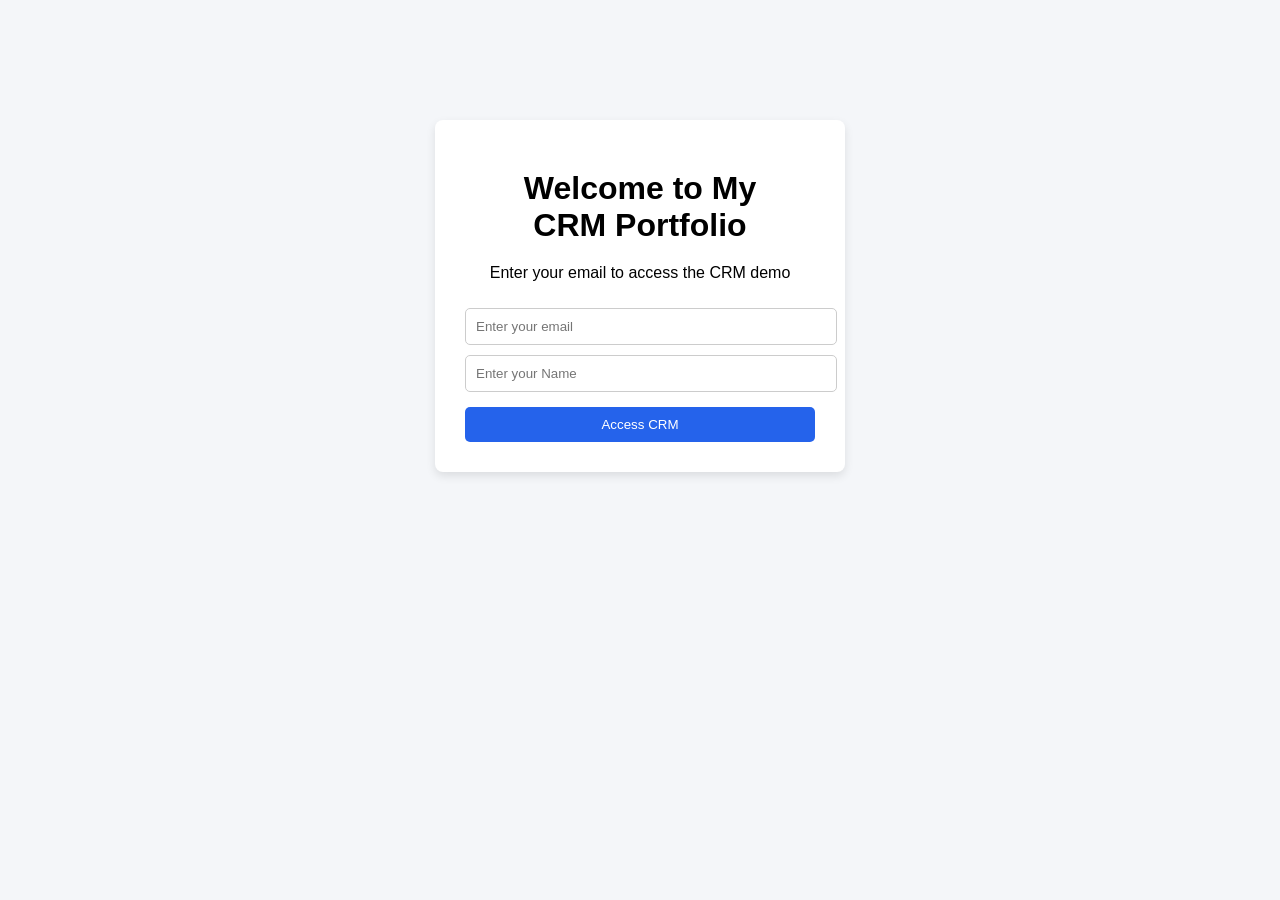
==== index.html @ 477eb2d5 "Add hidden input for redirect after form submission" ====
<!DOCTYPE html>
<html>
<head>

<title>Samking CRM Portfolio</title>

<link rel="stylesheet" href="style.css">

</head>

<body>

<div class="gate">

<h1>Welcome to My CRM Portfolio</h1>

<p>Enter your email to access the CRM demo</p>

<form action="https://formspree.io/f/xaqdgorb" method="POST">

<input type="email" name="email" placeholder="Enter your email" required>

 <input type="hidden" name="_next" value="dashboard.html">

<input type="Name" name="Name" placeholder="Enter your Name" required>

<button type="submit">Access CRM</button>

</form>

</div>

</body>

</html>
---- style.css ----
body{
font-family:Arial, sans-serif;
background:#f4f6f9;
margin:0;
padding:0;
}

nav{
background:#111;
padding:15px;
}

nav a{
color:white;
margin-right:20px;
text-decoration:none;
font-weight:bold;
}

h1{
margin:20px;
}

.gate{
width:350px;
margin:120px auto;
background:white;
padding:30px;
border-radius:8px;
box-shadow:0 4px 10px rgba(0,0,0,0.1);
text-align:center;
}

input{
width:100%;
padding:10px;
margin-top:10px;
border:1px solid #ccc;
border-radius:5px;
}

button{
width:100%;
padding:10px;
margin-top:15px;
background:#2563eb;
color:white;
border:none;
border-radius:5px;
cursor:pointer;
}

button:hover{
background:#1d4ed8;
}

.cards{
display:flex;
gap:20px;
margin:20px;
}

.card{
background:white;
padding:20px;
border-radius:8px;
box-shadow:0 2px 5px rgba(0,0,0,0.1);
}

table{
width:100%;
background:white;
border-collapse:collapse;
margin:20px;
}

th,td{
padding:10px;
border:1px solid #ddd;
}

.pipeline{
display:flex;
gap:20px;
margin:20px;
}

.stage{
background:white;
padding:20px;
width:200px;
border-radius:6px;
}

.flow{
display:flex;
gap:20px;
margin:20px;
}

.box{
background:white;
padding:20px;
border-radius:6px;
}

.plans{
display:flex;
gap:20px;
margin:20px;
}

.plan{
background:white;
padding:20px;
width:200px;
border-radius:6px;
box-shadow:0 2px 5px rgba(0,0,0,0.1);
}
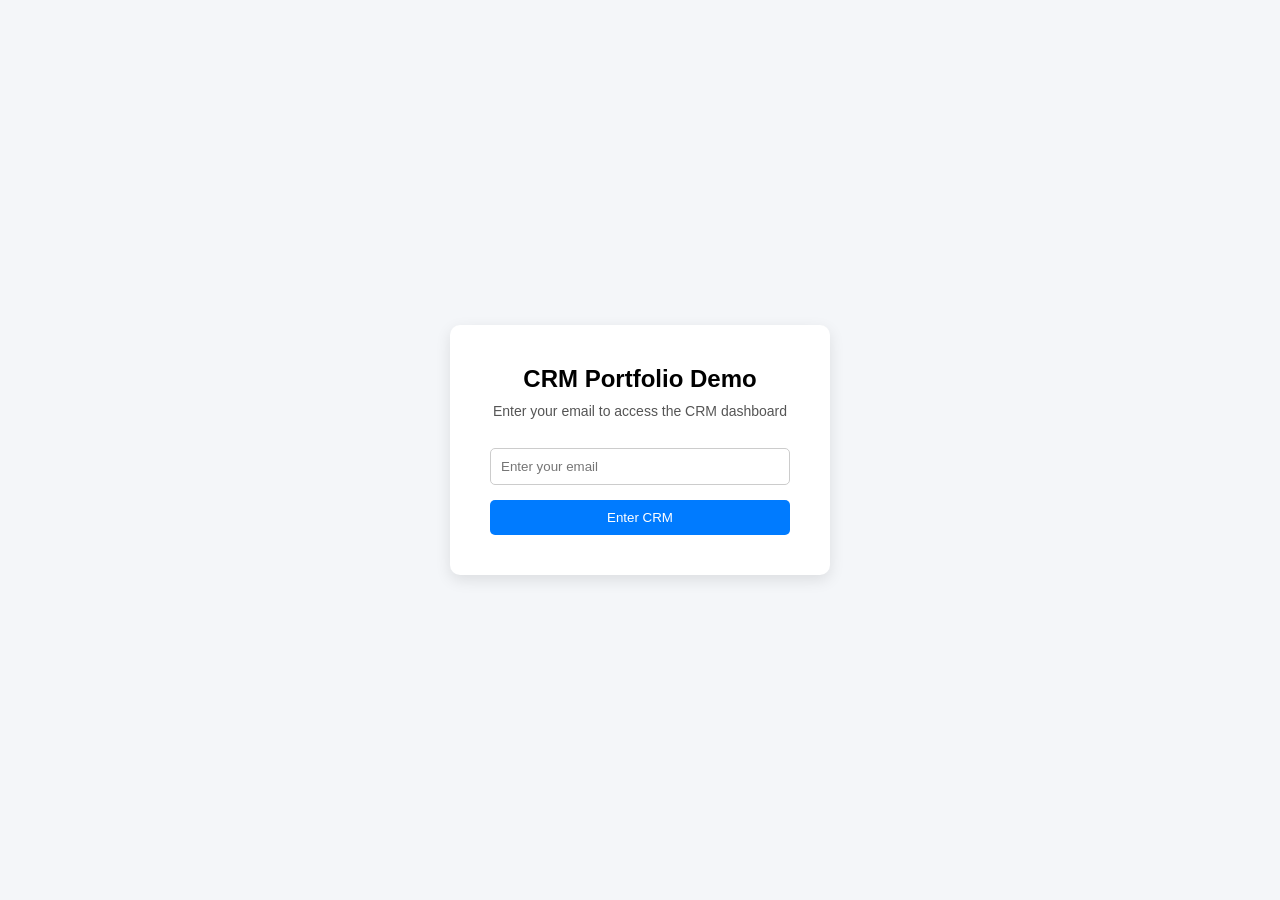
==== commit 39eec5bf: "Refactor index.html for improved structure and styling" ====
--- a/index.html
+++ b/index.html
@@ -1,35 +1,105 @@
 <!DOCTYPE html>
-<html>
+<html lang="en">
 <head>
-
-<title>Samking CRM Portfolio</title>
+<meta charset="UTF-8">
+<meta name="viewport" content="width=device-width, initial-scale=1.0">
+<title>CRM Portfolio Demo</title>
 
 <link rel="stylesheet" href="style.css">
 
+<style>
+body{
+  font-family: Arial, sans-serif;
+  background:#f4f6f9;
+  display:flex;
+  align-items:center;
+  justify-content:center;
+  height:100vh;
+  margin:0;
+}
+
+.container{
+  background:white;
+  padding:40px;
+  border-radius:10px;
+  box-shadow:0 5px 15px rgba(0,0,0,0.1);
+  text-align:center;
+  width:300px;
+}
+
+h2{
+  margin:0;
+}
+
+p{
+  margin-top:10px;
+  font-size:14px;
+  color:#555;
+}
+
+input{
+  width:100%;
+  padding:10px;
+  margin-top:15px;
+  border:1px solid #ccc;
+  border-radius:5px;
+  box-sizing:border-box;
+}
+
+button{
+  margin-top:15px;
+  width:100%;
+  padding:10px;
+  background:#007bff;
+  color:white;
+  border:none;
+  border-radius:5px;
+  cursor:pointer;
+}
+
+button:hover{
+  background:#0056b3;
+}
+</style>
+
 </head>
-
 <body>
 
-<div class="gate">
+<div class="container">
 
-<h1>Welcome to My CRM Portfolio</h1>
+<h2>CRM Portfolio Demo</h2>
+<p>Enter your email to access the CRM dashboard</p>
 
-<p>Enter your email to access the CRM demo</p>
-
-<form action="https://formspree.io/f/xaqdgorb" method="POST">
+<form id="leadForm" action="https://formspree.io/f/xaqdgorb" method="POST">
 
 <input type="email" name="email" placeholder="Enter your email" required>
 
- <input type="hidden" name="_next" value="dashboard.html">
-
-<input type="Name" name="Name" placeholder="Enter your Name" required>
-
-<button type="submit">Access CRM</button>
+<button type="submit">Enter CRM</button>
 
 </form>
 
 </div>
 
+<script>
+const form = document.getElementById("leadForm");
+
+form.addEventListener("submit", async function(event) {
+  event.preventDefault();
+
+  const data = new FormData(form);
+
+  await fetch(form.action,{
+    method:"POST",
+    body:data,
+    headers:{
+      'Accept':'application/json'
+    }
+  });
+
+  // Redirect after successful submission
+  window.location.href="dashboard.html";
+});
+</script>
+
 </body>
-
 </html>
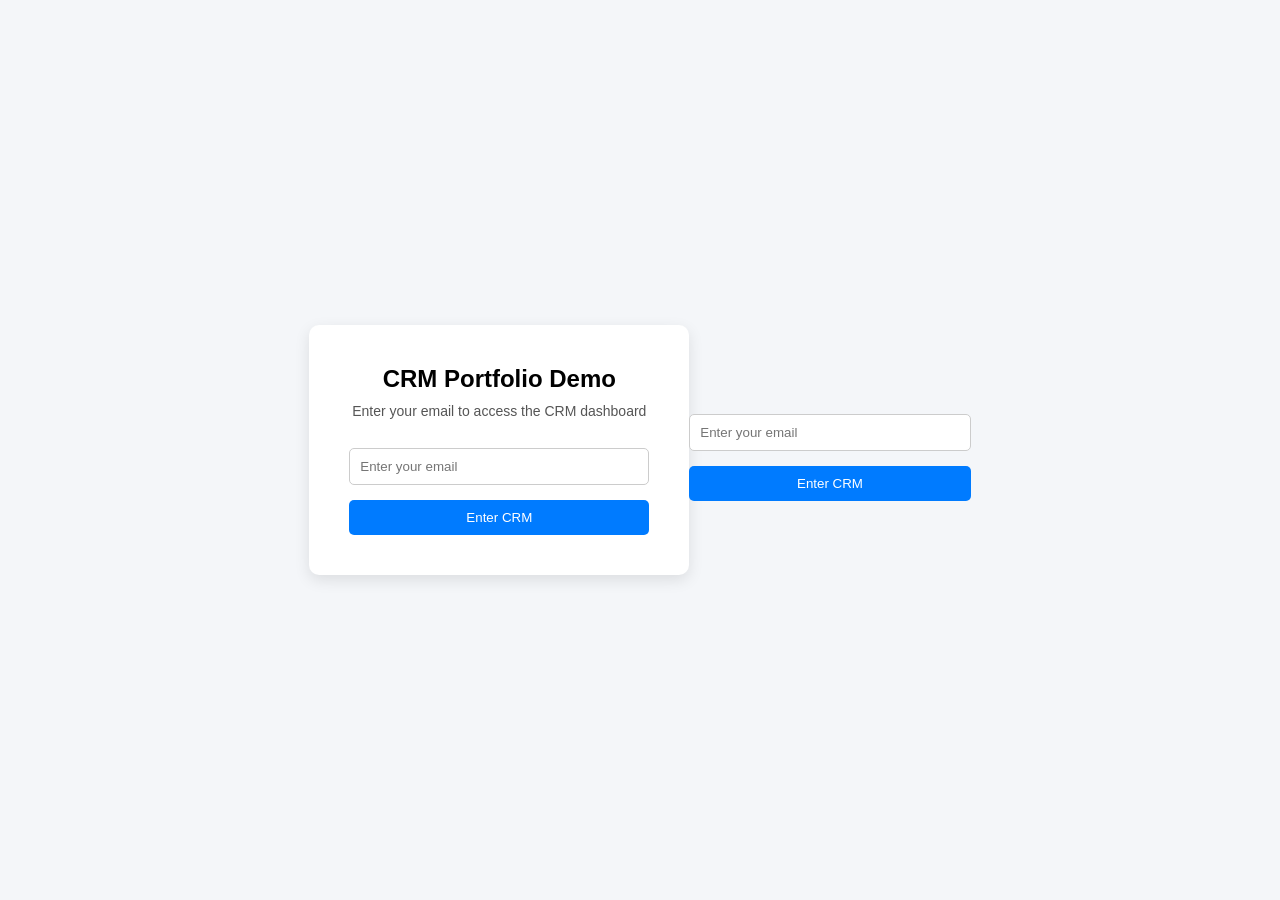
==== commit a09f0eba: "Modify lead form submission logic Updated lead form submission to send email via fetch." ====
--- a/index.html
+++ b/index.html
@@ -80,24 +80,28 @@
 
 </div>
 
+<form id="leadForm">
+  <input type="email" name="email" placeholder="Enter your email" required>
+  <button type="submit">Enter CRM</button>
+</form>
+
 <script>
 const form = document.getElementById("leadForm");
 
 form.addEventListener("submit", async function(event) {
-  event.preventDefault();
+  event.preventDefault(); // stop default refresh
 
-  const data = new FormData(form);
+  const email = form.email.value;
 
-  await fetch(form.action,{
-    method:"POST",
-    body:data,
-    headers:{
-      'Accept':'application/json'
-    }
+  // send email via fetch
+  await fetch("https://formspree.io/f/xaqdgorb", {
+    method: "POST",
+    body: JSON.stringify({ email }),
+    headers: { 'Content-Type': 'application/json', 'Accept':'application/json' }
   });
 
-  // Redirect after successful submission
-  window.location.href="dashboard.html";
+  // redirect manually
+  window.location.href = "dashboard.html";
 });
 </script>
 
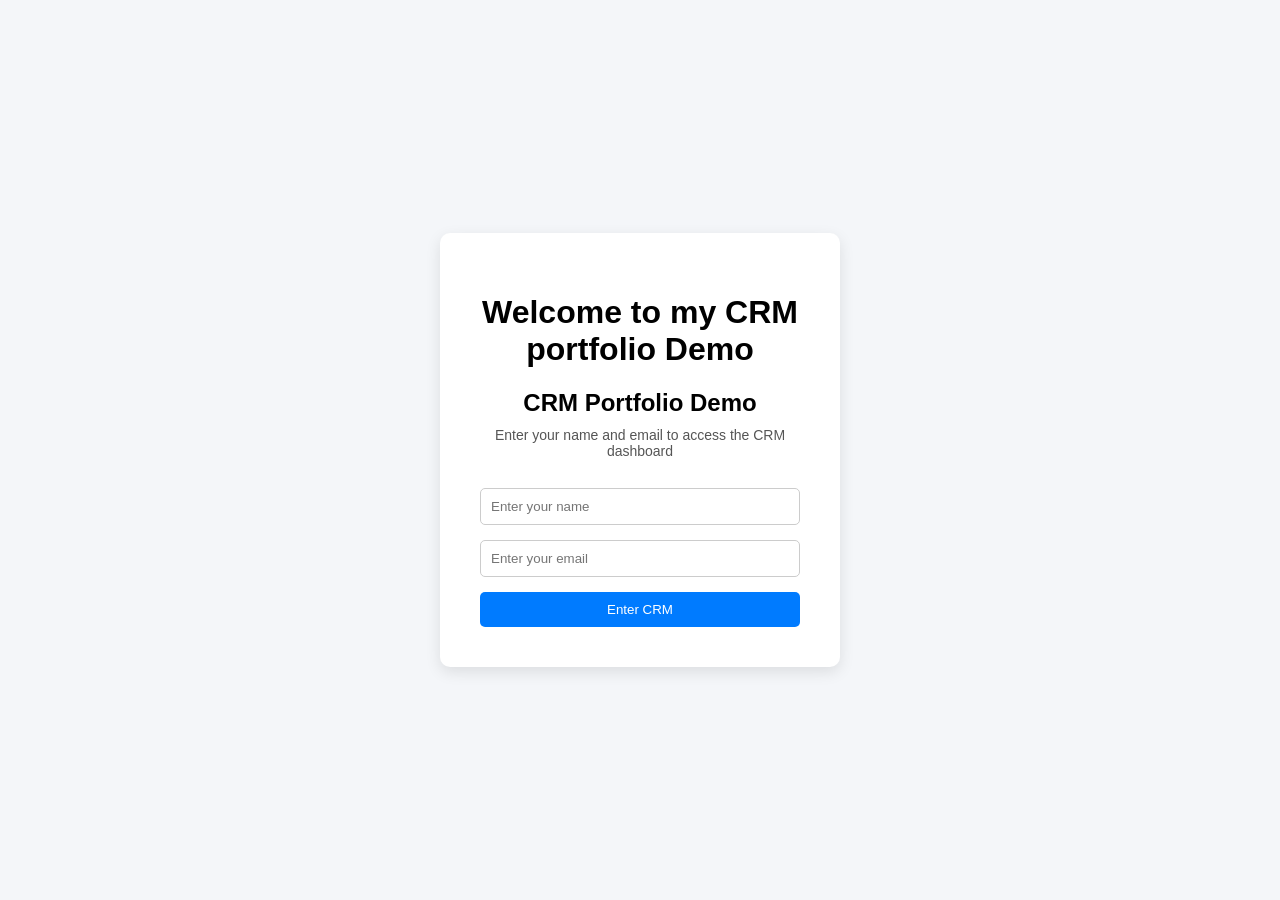
==== commit f440b063: "Enhance lead form with name input and submission handling Updated form to include name input and mod" ====
--- a/index.html
+++ b/index.html
@@ -4,9 +4,6 @@
 <meta charset="UTF-8">
 <meta name="viewport" content="width=device-width, initial-scale=1.0">
 <title>CRM Portfolio Demo</title>
-
-<link rel="stylesheet" href="style.css">
-
 <style>
 body{
   font-family: Arial, sans-serif;
@@ -17,26 +14,16 @@
   height:100vh;
   margin:0;
 }
-
 .container{
   background:white;
   padding:40px;
   border-radius:10px;
   box-shadow:0 5px 15px rgba(0,0,0,0.1);
   text-align:center;
-  width:300px;
+  width:320px;
 }
-
-h2{
-  margin:0;
-}
-
-p{
-  margin-top:10px;
-  font-size:14px;
-  color:#555;
-}
-
+h2{margin:0;}
+p{margin-top:10px;font-size:14px;color:#555;}
 input{
   width:100%;
   padding:10px;
@@ -45,7 +32,6 @@
   border-radius:5px;
   box-sizing:border-box;
 }
-
 button{
   margin-top:15px;
   width:100%;
@@ -56,51 +42,51 @@
   border-radius:5px;
   cursor:pointer;
 }
-
-button:hover{
-  background:#0056b3;
-}
+button:hover{background:#0056b3;}
 </style>
-
 </head>
 <body>
 
 <div class="container">
 
+<h1>Welcome to my CRM portfolio Demo</h1>
+  
 <h2>CRM Portfolio Demo</h2>
-<p>Enter your email to access the CRM dashboard</p>
+<p>Enter your name and email to access the CRM dashboard</p>
 
-<form id="leadForm" action="https://formspree.io/f/xaqdgorb" method="POST">
-
-<input type="email" name="email" placeholder="Enter your email" required>
-
-<button type="submit">Enter CRM</button>
-
+<form id="leadForm">
+  <input type="text" name="name" placeholder="Enter your name" required>
+  <input type="email" name="email" placeholder="Enter your email" required>
+  <button type="submit">Enter CRM</button>
 </form>
 
 </div>
 
-<form id="leadForm">
-  <input type="email" name="email" placeholder="Enter your email" required>
-  <button type="submit">Enter CRM</button>
-</form>
+<script>
+// If already submitted, go straight to dashboard
+if(localStorage.getItem("submitted") === "true"){
+  window.location.href = "dashboard.html";
+}
 
-<script>
 const form = document.getElementById("leadForm");
 
-form.addEventListener("submit", async function(event) {
-  event.preventDefault(); // stop default refresh
+form.addEventListener("submit", async function(event){
+  event.preventDefault();
 
+  const name = form.name.value;
   const email = form.email.value;
 
-  // send email via fetch
+  // send to Formspree
   await fetch("https://formspree.io/f/xaqdgorb", {
-    method: "POST",
-    body: JSON.stringify({ email }),
-    headers: { 'Content-Type': 'application/json', 'Accept':'application/json' }
+    method:"POST",
+    body: JSON.stringify({name, email}),
+    headers:{'Content-Type':'application/json','Accept':'application/json'}
   });
 
-  // redirect manually
+  // mark as submitted
+  localStorage.setItem("submitted","true");
+
+  // redirect
   window.location.href = "dashboard.html";
 });
 </script>
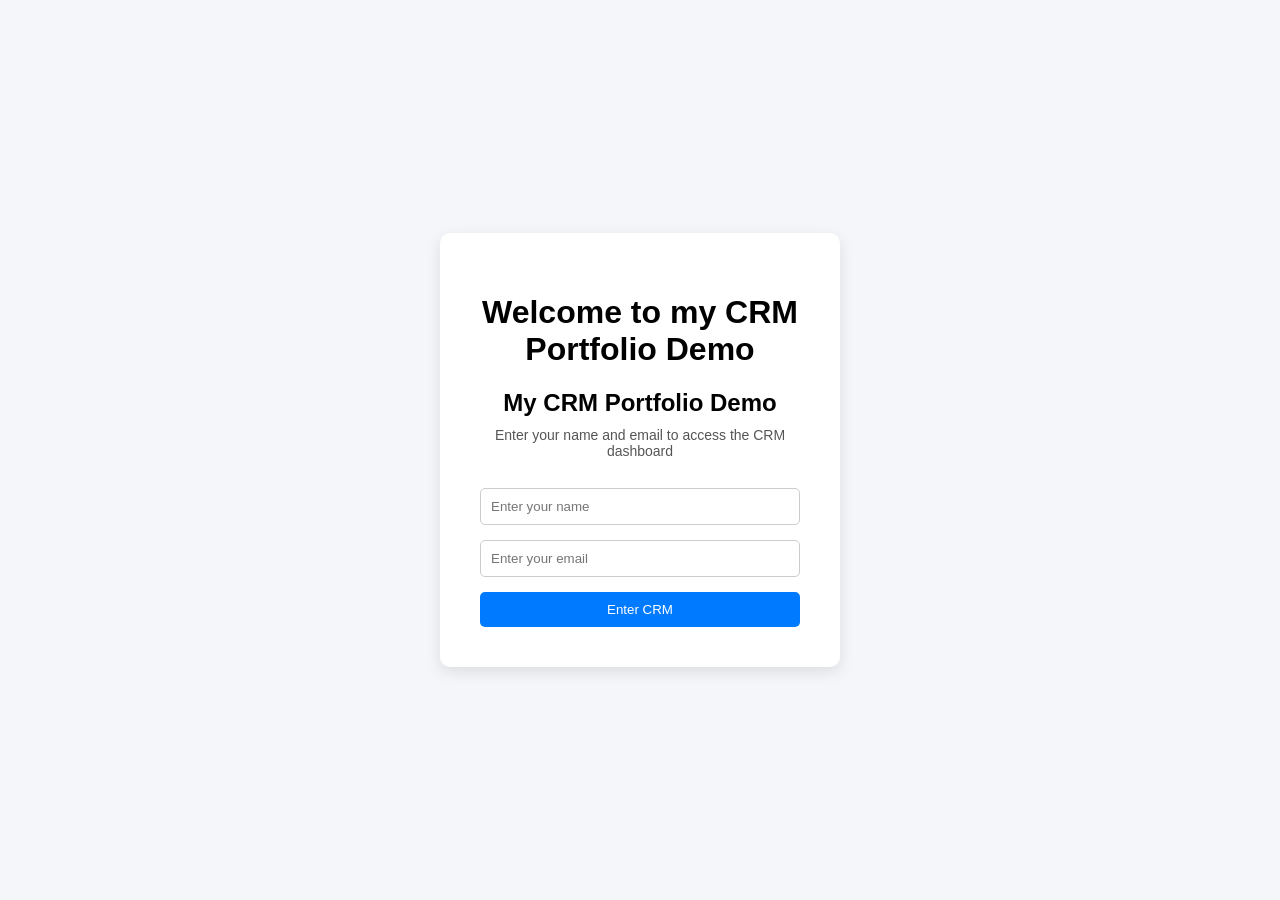
==== commit 3bd7ff85: "Refactor CRM form structure and submission logic" ====
--- a/index.html
+++ b/index.html
@@ -47,46 +47,44 @@
 </head>
 <body>
 
-<div class="container">
-
-<h1>Welcome to my CRM portfolio Demo</h1>
-  
-<h2>CRM Portfolio Demo</h2>
-<p>Enter your name and email to access the CRM dashboard</p>
-
-<form id="leadForm">
-  <input type="text" name="name" placeholder="Enter your name" required>
-  <input type="email" name="email" placeholder="Enter your email" required>
-  <button type="submit">Enter CRM</button>
-</form>
-
+<div class="container" id="formContainer" style="display:none;">
+  <h1>Welcome to my CRM Portfolio Demo</h1>
+  <h2>My CRM Portfolio Demo</h2>
+  <p>Enter your name and email to access the CRM dashboard</p>
+  <form id="leadForm">
+    <input type="text" name="name" placeholder="Enter your name" required>
+    <input type="email" name="email" placeholder="Enter your email" required>
+    <button type="submit">Enter CRM</button>
+  </form>
 </div>
 
 <script>
-// If already submitted, go straight to dashboard
+// Redirect immediately if already submitted
 if(localStorage.getItem("submitted") === "true"){
   window.location.href = "dashboard.html";
+} else {
+  // Show form if not submitted
+  document.getElementById("formContainer").style.display = "block";
 }
 
 const form = document.getElementById("leadForm");
-
 form.addEventListener("submit", async function(event){
   event.preventDefault();
 
   const name = form.name.value;
   const email = form.email.value;
 
-  // send to Formspree
+  // Send email & name to Formspree
   await fetch("https://formspree.io/f/xaqdgorb", {
     method:"POST",
     body: JSON.stringify({name, email}),
     headers:{'Content-Type':'application/json','Accept':'application/json'}
   });
 
-  // mark as submitted
+  // Mark as submitted
   localStorage.setItem("submitted","true");
 
-  // redirect
+  // Redirect to dashboard
   window.location.href = "dashboard.html";
 });
 </script>
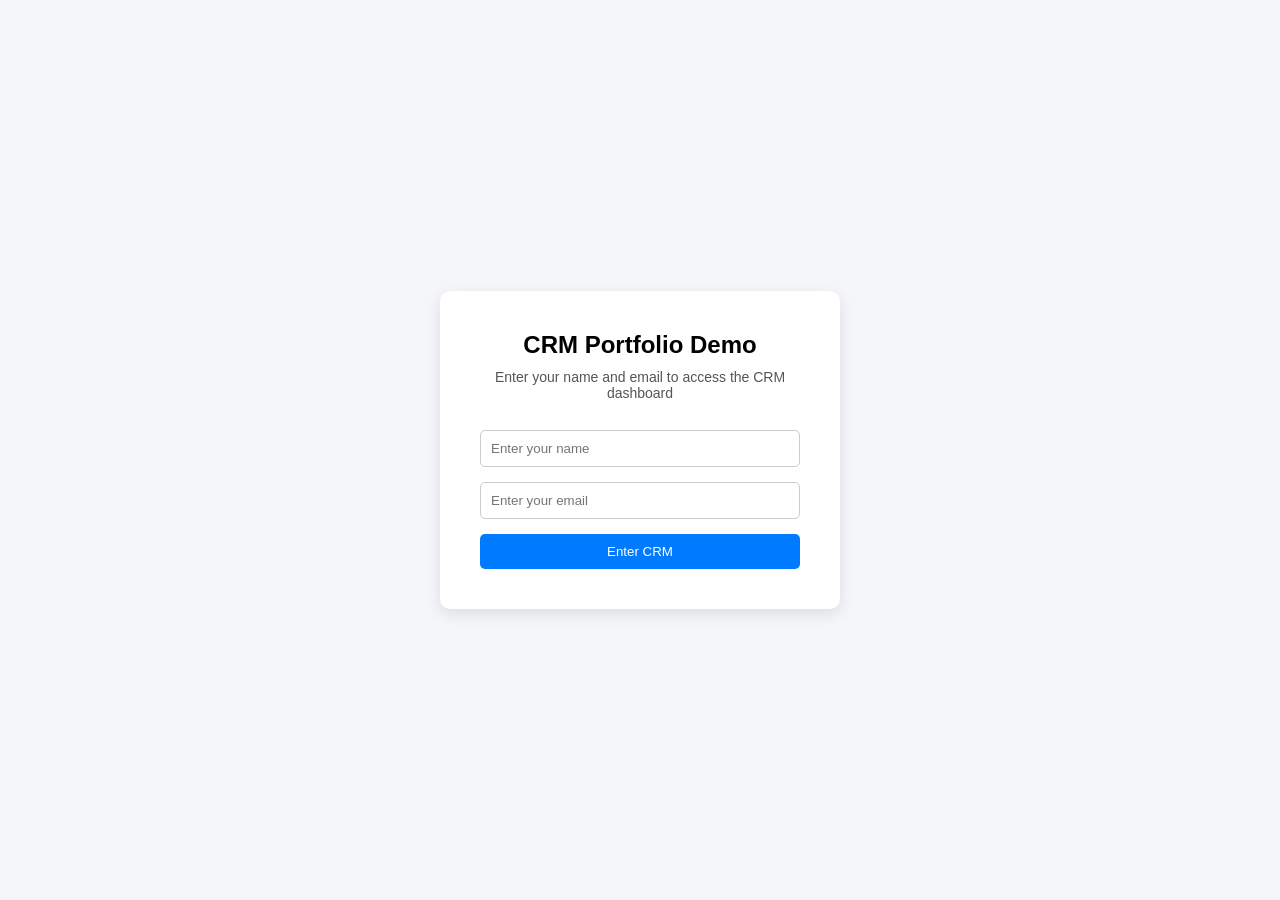
==== commit d1f89de7: "Refactor headings in index.html Removed redundant heading and adjusted HTML structure." ====
--- a/index.html
+++ b/index.html
@@ -48,8 +48,7 @@
 <body>
 
 <div class="container" id="formContainer" style="display:none;">
-  <h1>Welcome to my CRM Portfolio Demo</h1>
-  <h2>My CRM Portfolio Demo</h2>
+  <h2>CRM Portfolio Demo</h2>
   <p>Enter your name and email to access the CRM dashboard</p>
   <form id="leadForm">
     <input type="text" name="name" placeholder="Enter your name" required>
